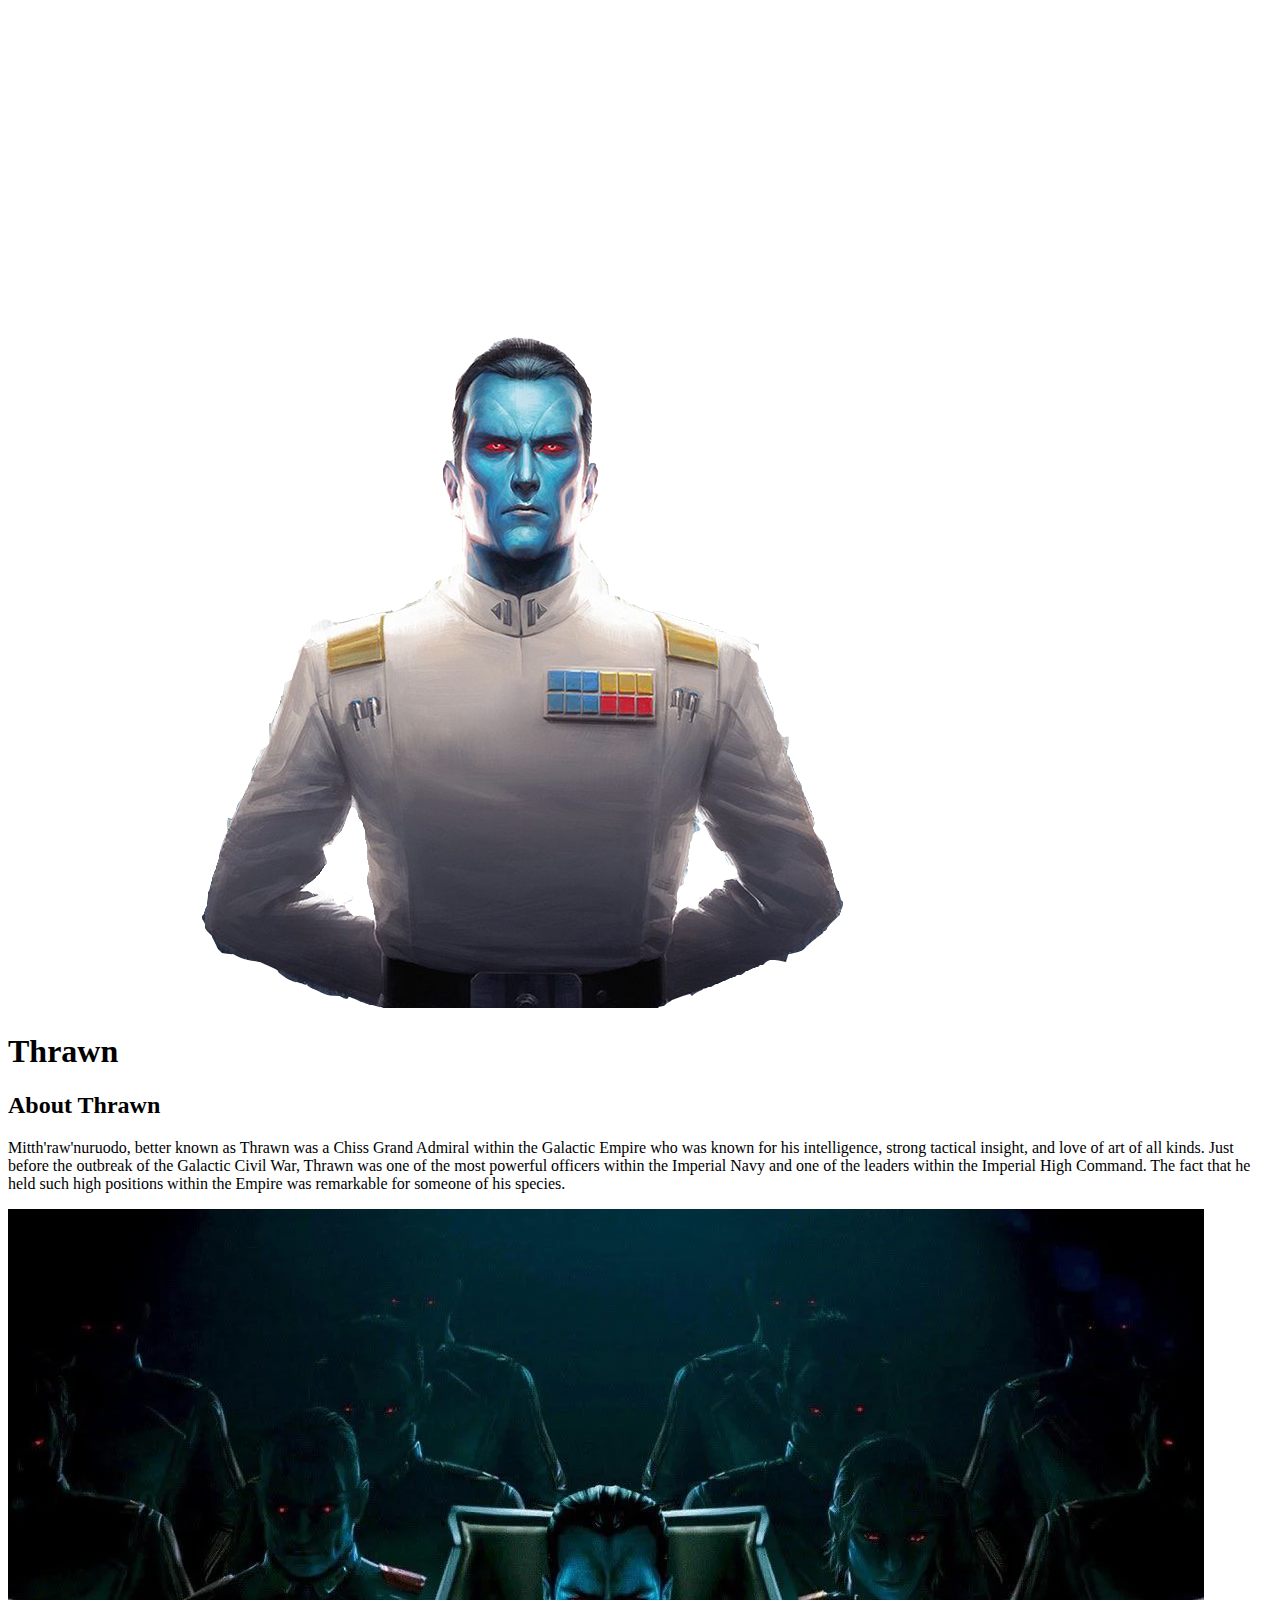
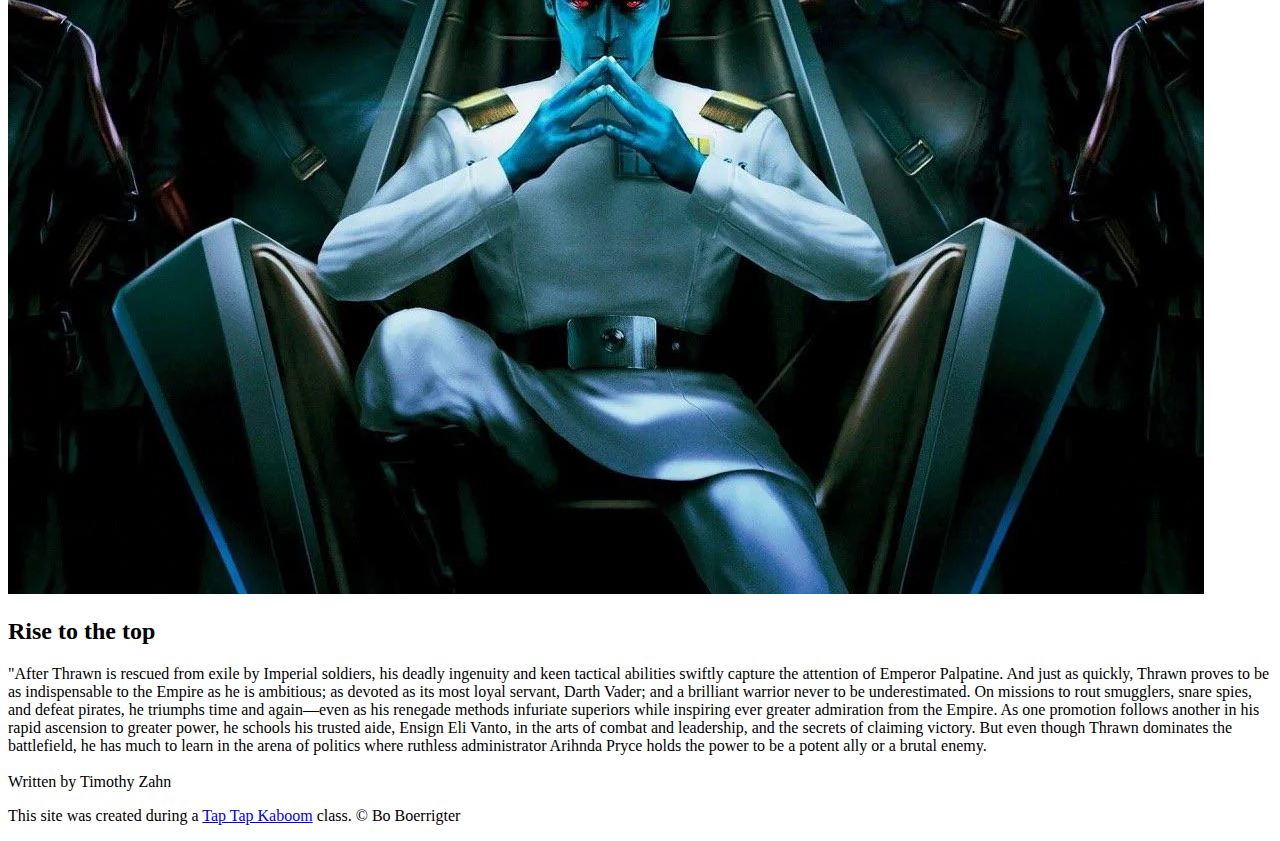
==== index.html @ 69ebd697 "Made the index.html" ====
<!DOCTYPE html>
<html>
<head>
    <title>Thrawn</title>
    <link rel="icon" href="img/thrawn-edited.png">
</head>
<body>
    <!-- header element -->
    <header>
        <img src="img/thrawn-avatar.png">
        <h1>Thrawn</h1>
    </header>

    <!-- main element -->
    <main>
    <!-- About Thrawn -->
        <h2>About Thrawn</h2>
        <p>Mitth'raw'nuruodo, better known as Thrawn was a Chiss Grand Admiral within the Galactic Empire who was known for his intelligence, strong tactical insight, and love of art of all kinds. Just before the outbreak of the Galactic Civil War, Thrawn was one of the most powerful officers within the Imperial Navy and one of the leaders within the Imperial High Command. The fact that he held such high positions within the Empire was remarkable for someone of his species.</p>
        <img src="img/Thrawn2.webp">
    <!-- Rise to the top -->
        <h2>Rise to the top</h2>
        <p>"After Thrawn is rescued from exile by Imperial soldiers, his deadly ingenuity and keen tactical abilities swiftly capture the attention of Emperor Palpatine. And just as quickly, Thrawn proves to be as indispensable to the Empire as he is ambitious; as devoted as its most loyal servant, Darth Vader; and a brilliant warrior never to be underestimated. On missions to rout smugglers, snare spies, and defeat pirates, he triumphs time and again—even as his renegade methods infuriate superiors while inspiring ever greater admiration from the Empire. As one promotion follows another in his rapid ascension to greater power, he schools his trusted aide, Ensign Eli Vanto, in the arts of combat and leadership, and the secrets of claiming victory. But even though Thrawn dominates the battlefield, he has much to learn in the arena of politics where ruthless administrator Arihnda Pryce holds the power to be a potent ally or a brutal enemy.
            <br><br>
            Written by Timothy Zahn
        </p>
    </main>

    <!-- Footer element -->
    <footer>
        <p> This site was created during a <a href="https://taptapkaboom.com" target="_blank">Tap Tap Kaboom</a> class. &copy; Bo Boerrigter </p>
    </footer>
</body>
</html>
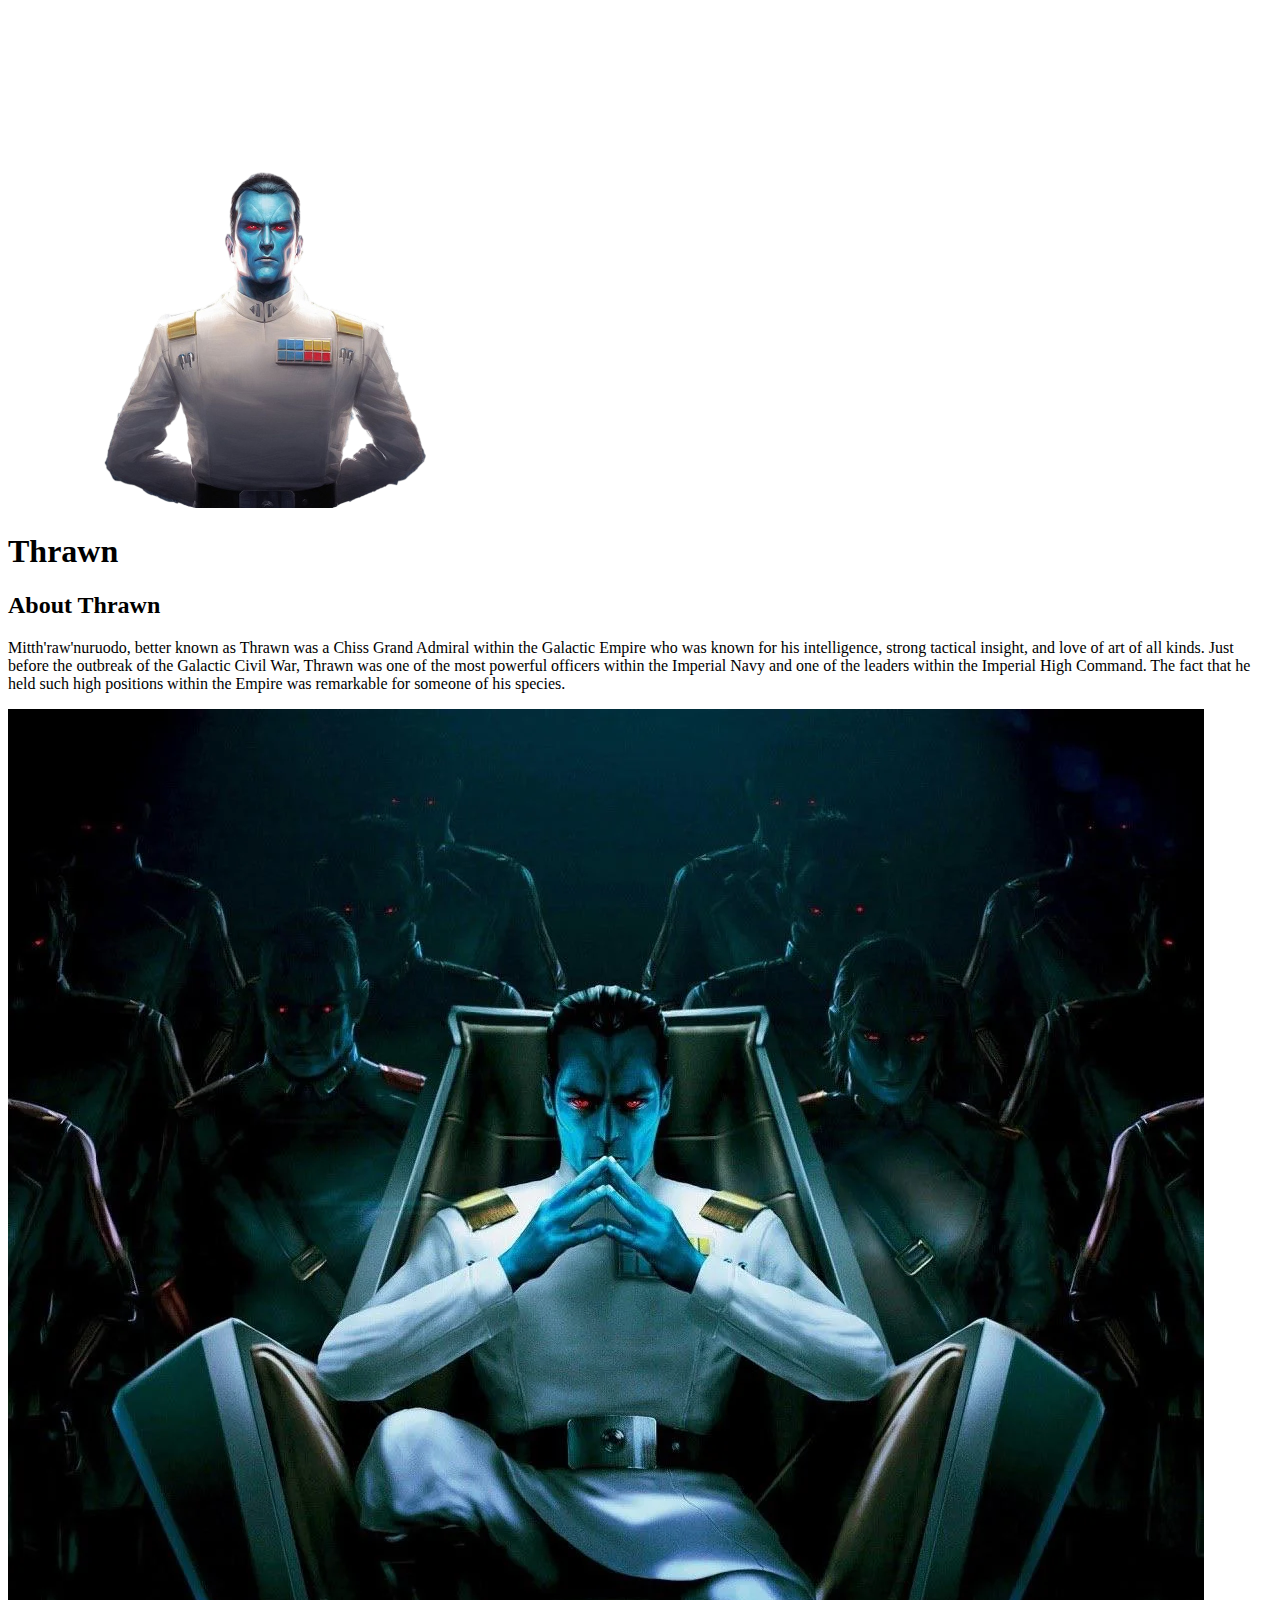
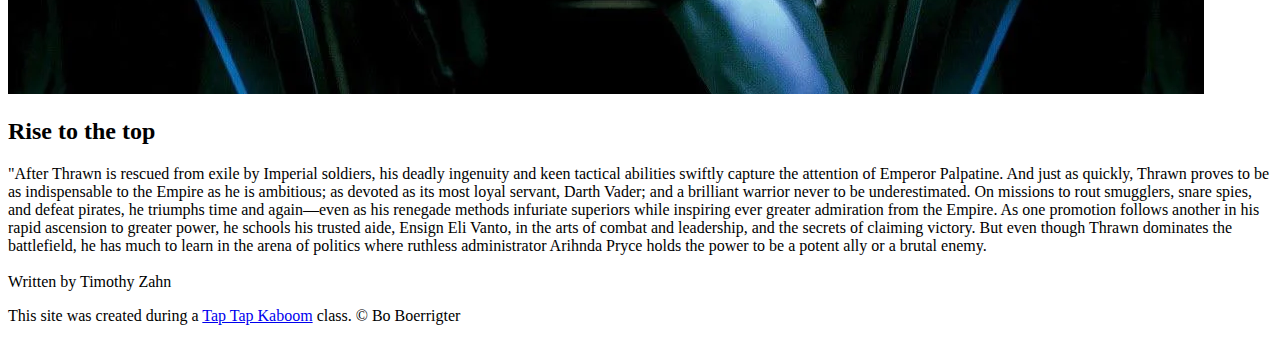
==== commit 9a965380: "Changed image of header" ====
--- a/index.html
+++ b/index.html
@@ -7,7 +7,7 @@
 <body>
     <!-- header element -->
     <header>
-        <img src="img/thrawn-avatar.png">
+        <img src="img/thrawn-edited.png">
         <h1>Thrawn</h1>
     </header>
 
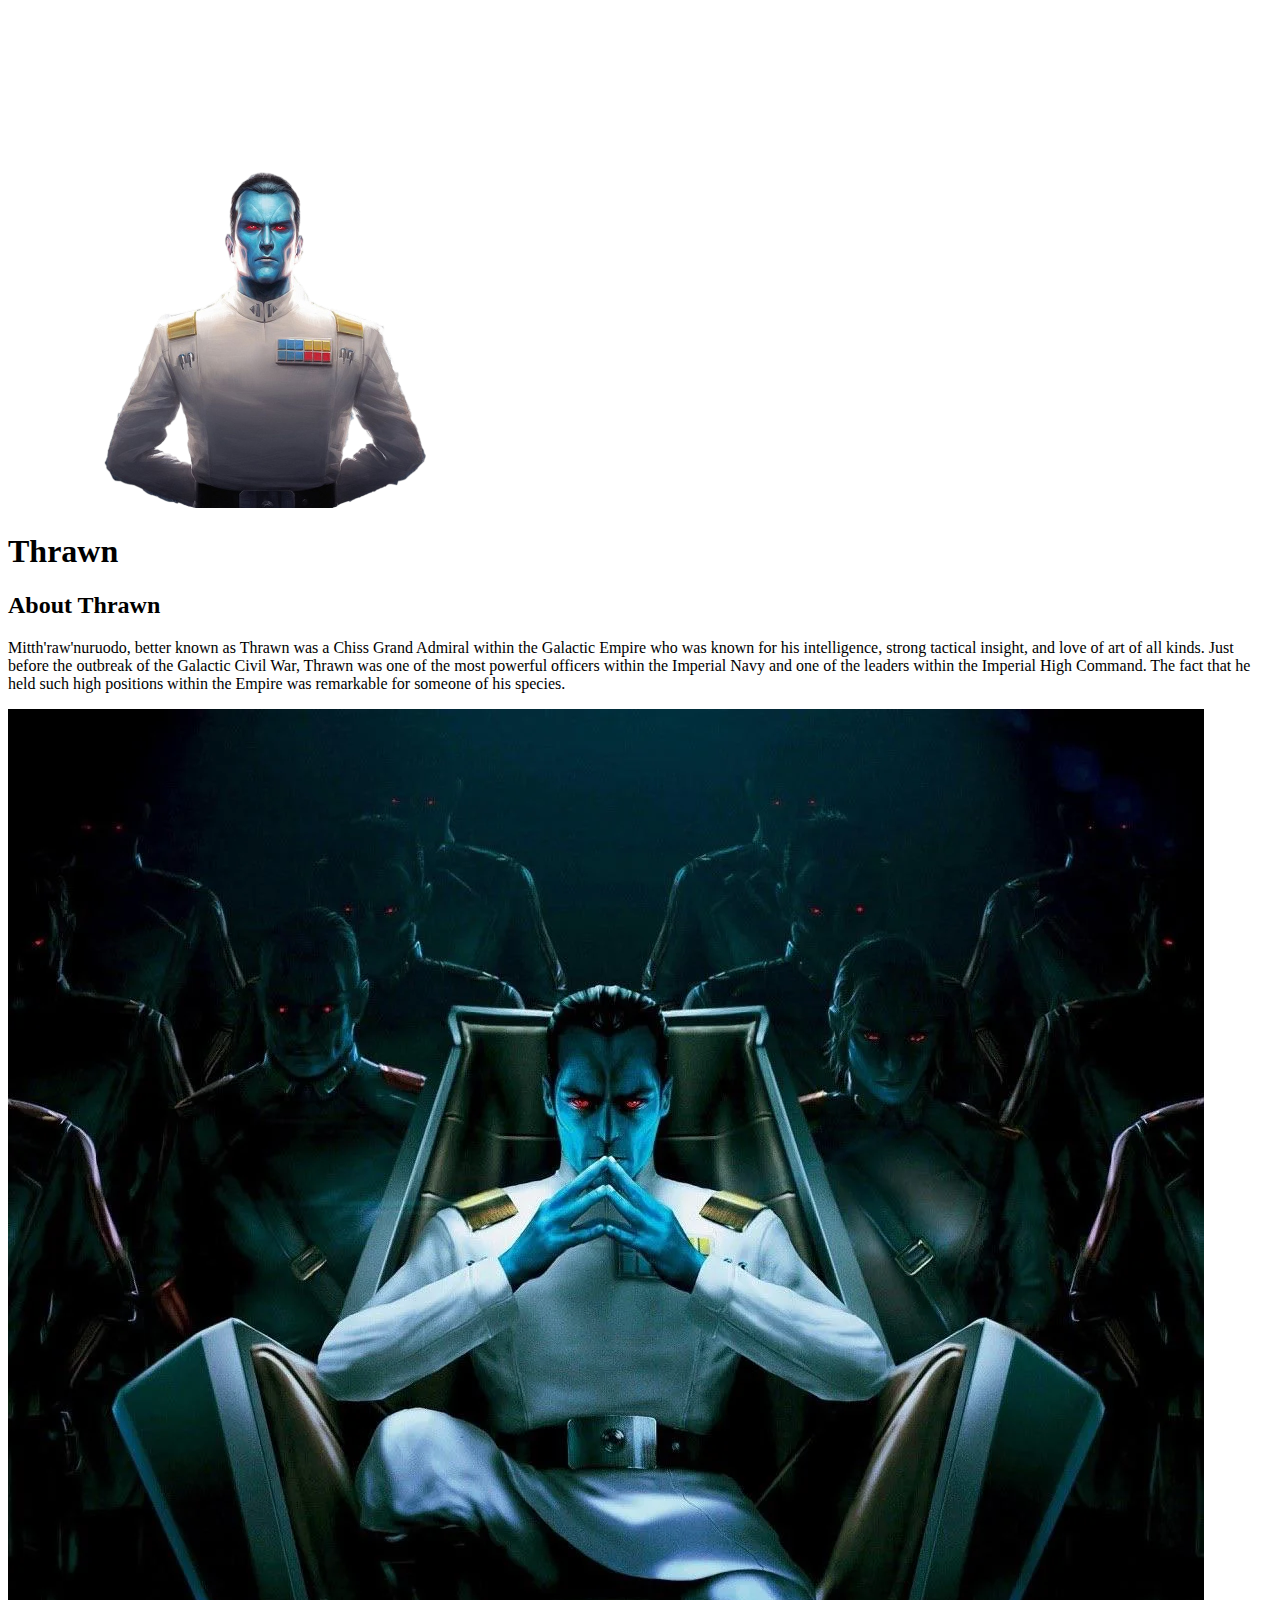
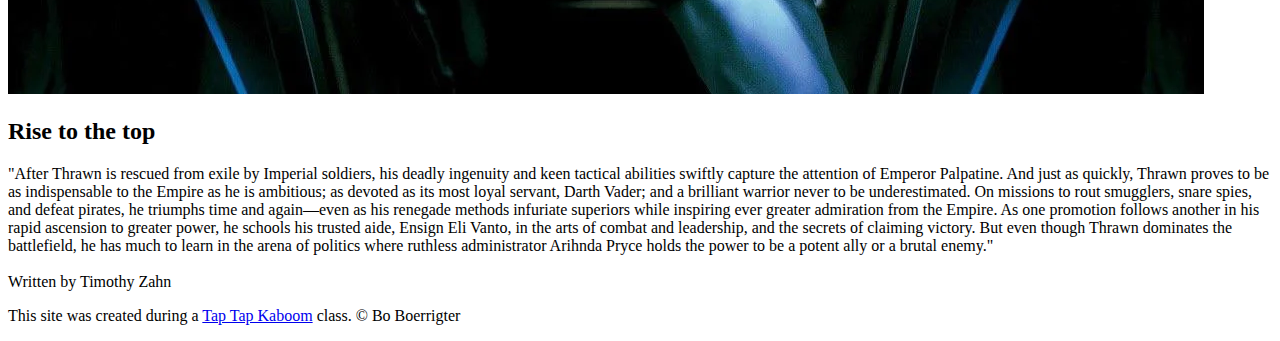
==== commit 524efc60: "changed text of Rise to the Top" ====
--- a/index.html
+++ b/index.html
@@ -19,7 +19,7 @@
         <img src="img/Thrawn2.webp">
     <!-- Rise to the top -->
         <h2>Rise to the top</h2>
-        <p>"After Thrawn is rescued from exile by Imperial soldiers, his deadly ingenuity and keen tactical abilities swiftly capture the attention of Emperor Palpatine. And just as quickly, Thrawn proves to be as indispensable to the Empire as he is ambitious; as devoted as its most loyal servant, Darth Vader; and a brilliant warrior never to be underestimated. On missions to rout smugglers, snare spies, and defeat pirates, he triumphs time and again—even as his renegade methods infuriate superiors while inspiring ever greater admiration from the Empire. As one promotion follows another in his rapid ascension to greater power, he schools his trusted aide, Ensign Eli Vanto, in the arts of combat and leadership, and the secrets of claiming victory. But even though Thrawn dominates the battlefield, he has much to learn in the arena of politics where ruthless administrator Arihnda Pryce holds the power to be a potent ally or a brutal enemy.
+        <p>"After Thrawn is rescued from exile by Imperial soldiers, his deadly ingenuity and keen tactical abilities swiftly capture the attention of Emperor Palpatine. And just as quickly, Thrawn proves to be as indispensable to the Empire as he is ambitious; as devoted as its most loyal servant, Darth Vader; and a brilliant warrior never to be underestimated. On missions to rout smugglers, snare spies, and defeat pirates, he triumphs time and again—even as his renegade methods infuriate superiors while inspiring ever greater admiration from the Empire. As one promotion follows another in his rapid ascension to greater power, he schools his trusted aide, Ensign Eli Vanto, in the arts of combat and leadership, and the secrets of claiming victory. But even though Thrawn dominates the battlefield, he has much to learn in the arena of politics where ruthless administrator Arihnda Pryce holds the power to be a potent ally or a brutal enemy."
             <br><br>
             Written by Timothy Zahn
         </p>
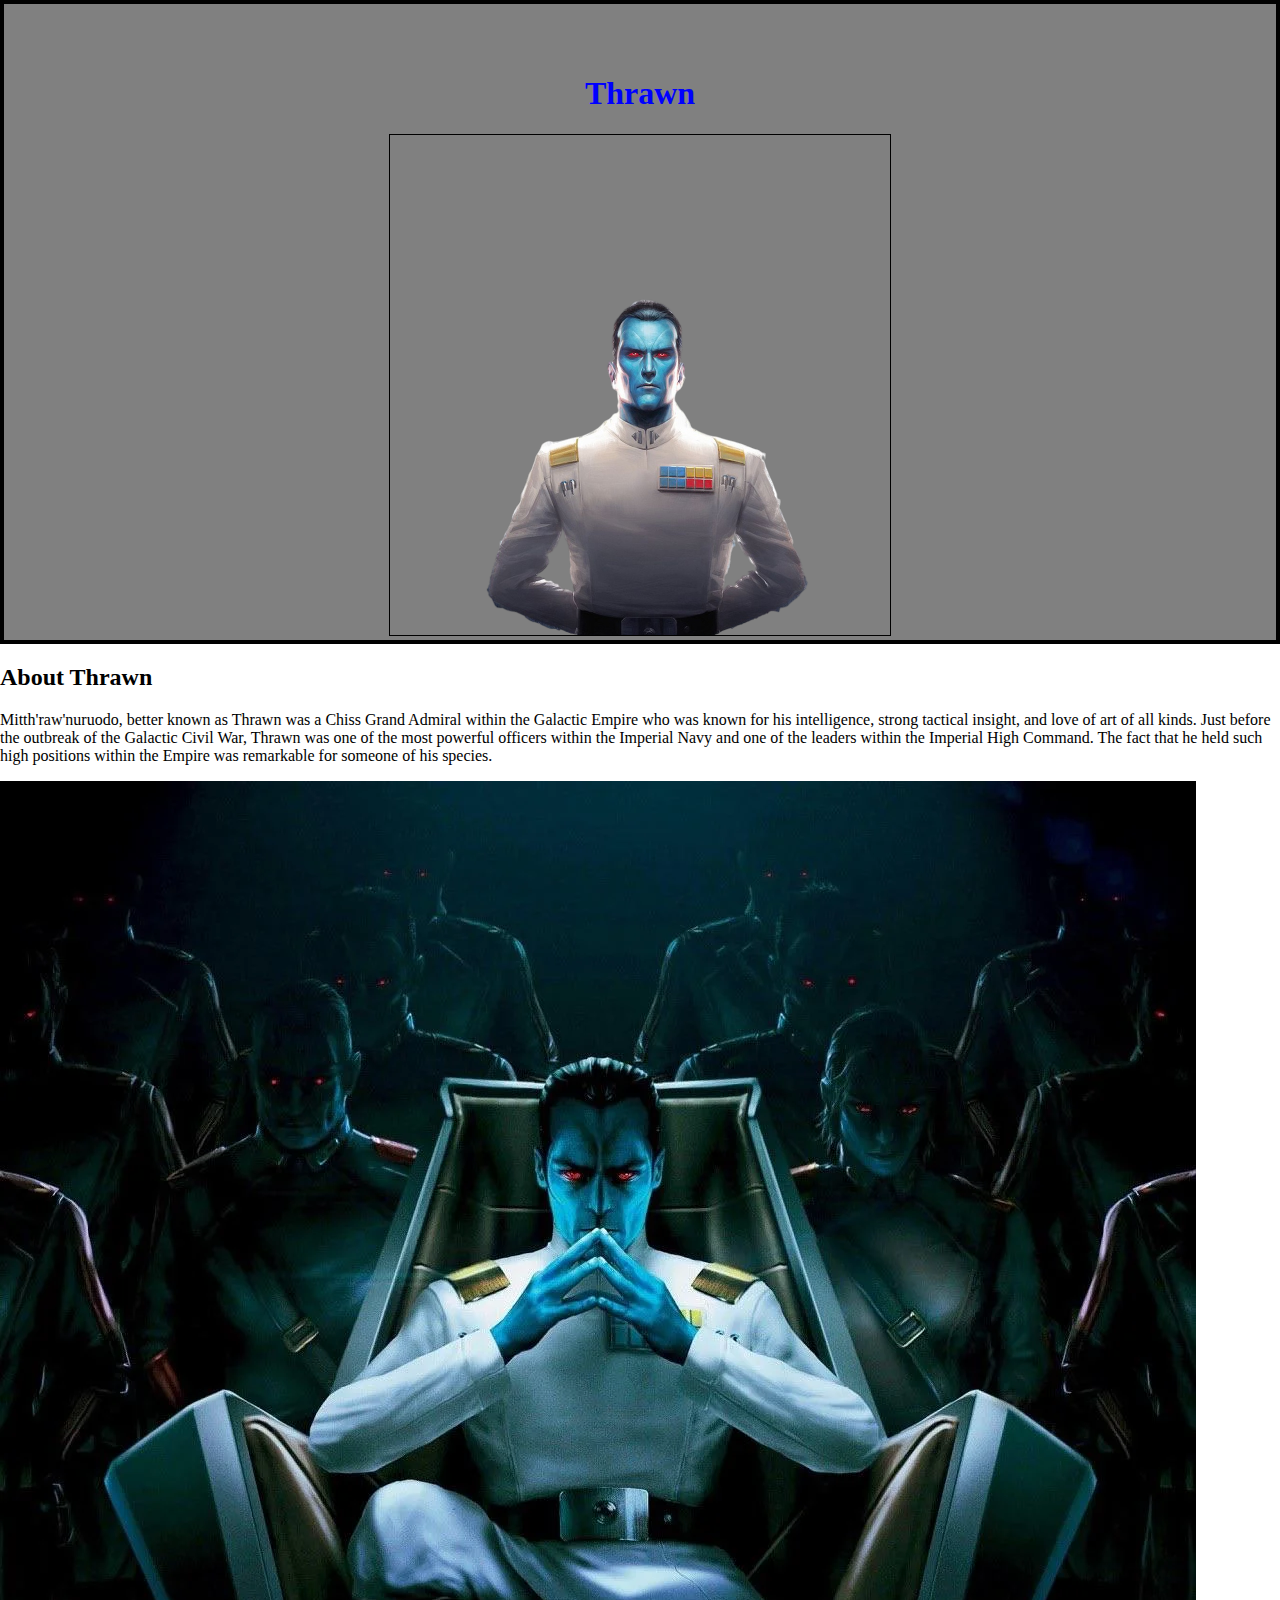
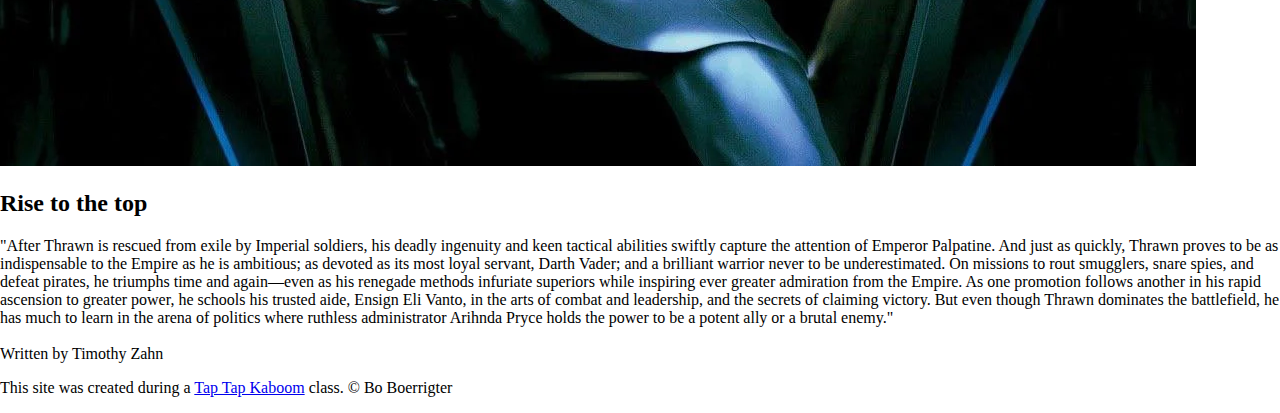
==== commit 775935de: "added body, header, header h1 and header img in css" ====
--- a/index.html
+++ b/index.html
@@ -3,12 +3,13 @@
 <head>
     <title>Thrawn</title>
     <link rel="icon" href="img/thrawn-edited.png">
+    <link rel="stylesheet" type="text/css" href="css/thrawn.css">
 </head>
 <body>
     <!-- header element -->
     <header>
+        <h1>Thrawn</h1>
         <img src="img/thrawn-edited.png">
-        <h1>Thrawn</h1>
     </header>
 
     <!-- main element -->
--- a/css/thrawn.css
+++ b/css/thrawn.css
@@ -0,0 +1,18 @@
+body{
+    margin: 0;
+}
+
+header{
+    background-color: grey;
+    text-align: center;
+    border: 4px solid black
+}
+header h1{
+    color: blue;
+    padding-top: 50px;
+}
+
+header img{
+    border:1px solid black;
+    object-position: top;
+}
